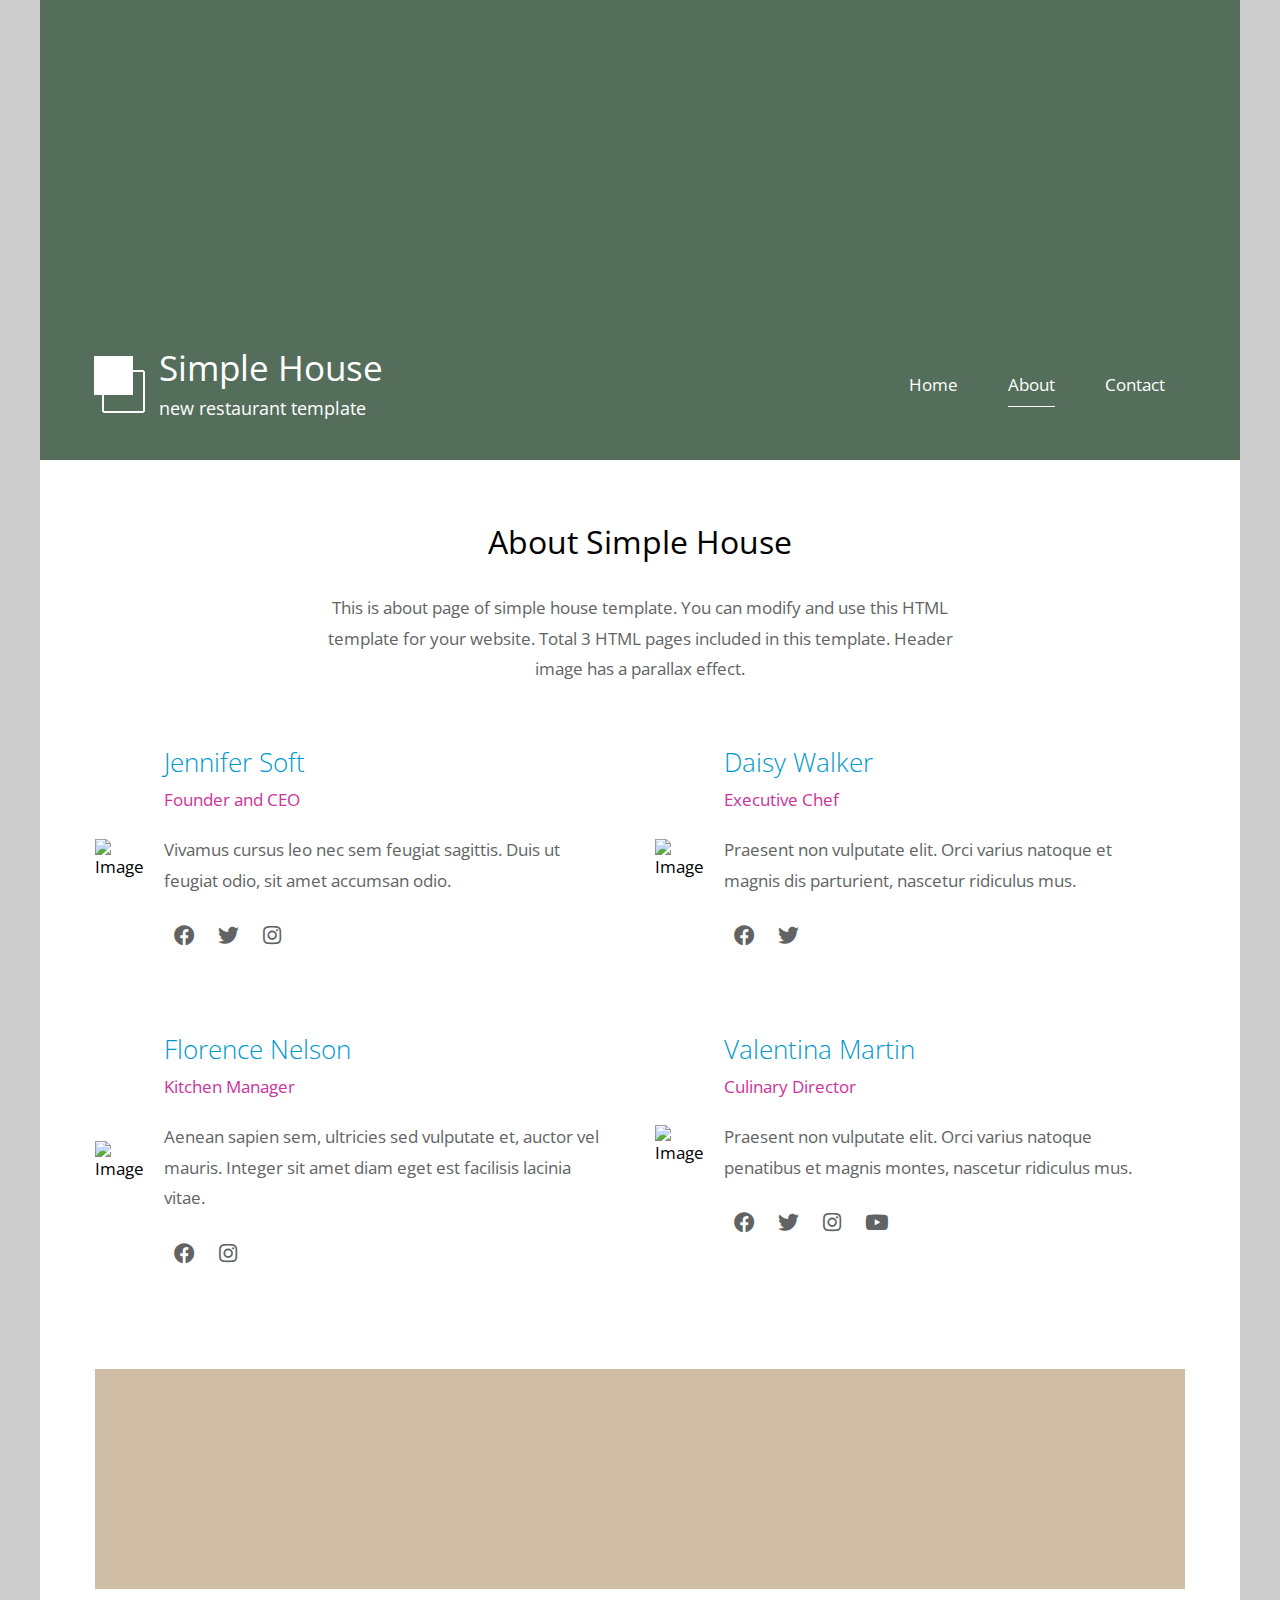
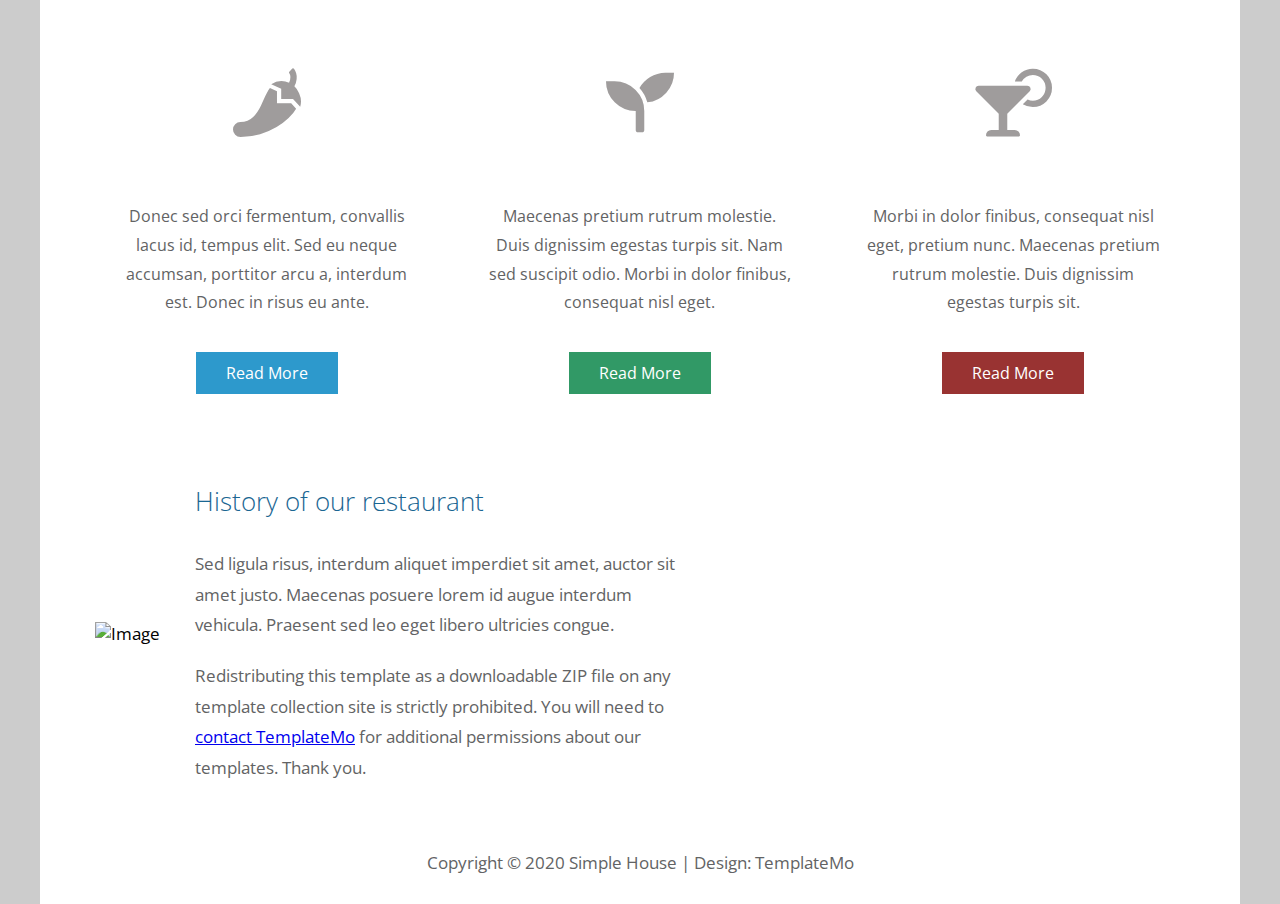
==== about.html @ b39d8fea "first commit" ====
<!DOCTYPE html>
<html>

<head>
	<meta charset="UTF-8" />
    <meta name="viewport" content="width=device-width, initial-scale=1.0" />
    <meta http-equiv="X-UA-Compatible" content="ie=edge" />
    <title>Simple House - About Page</title>
    <link href="https://fonts.googleapis.com/css?family=Open+Sans:300,400" rel="stylesheet" />
    <link href="css/all.min.css" rel="stylesheet" />
	<link href="css/style.css" rel="stylesheet" />
</head>
<!--

Simple House

https://templatemo.com/tm-539-simple-house

-->
<body> 

	<div class="container">
	<!-- Top box -->
		<!-- Logo & Site Name -->
		<div class="placeholder">
			<div class="parallax-window" data-parallax="scroll" data-image-src="img/simple-house-01.jpg">
				<div class="tm-header">
					<div class="row tm-header-inner">
						<div class="col-md-6 col-12">
							<img src="img/simple-house-logo.png" alt="Logo" class="tm-site-logo" /> 
							<div class="tm-site-text-box">
								<h1 class="tm-site-title">Simple House</h1>
								<h6 class="tm-site-description">new restaurant template</h6>	
							</div>
						</div>
						<nav class="col-md-6 col-12 tm-nav">
							<ul class="tm-nav-ul">
								<li class="tm-nav-li"><a href="index.html" class="tm-nav-link">Home</a></li>
								<li class="tm-nav-li"><a href="about.html" class="tm-nav-link active">About</a></li>
								<li class="tm-nav-li"><a href="contact.html" class="tm-nav-link">Contact</a></li>
							</ul>
						</nav>	
					</div>
				</div>
			</div>
		</div>

		<main>
			<header class="row tm-welcome-section">
				<h2 class="col-12 text-center tm-section-title">About Simple House</h2>
				<p class="col-12 text-center">This is about page of simple house template. 
                You can modify and use this HTML template for your website. Total 3 HTML pages included in this template. Header image has a parallax effect.</p>
			</header>

			<div class="tm-container-inner tm-persons">
				<div class="row">
					<article class="col-lg-6">
						<figure class="tm-person">
							<img src="img/about-01.jpg" alt="Image" class="img-fluid tm-person-img" />
							<figcaption class="tm-person-description">
								<h4 class="tm-person-name">Jennifer Soft</h4>
								<p class="tm-person-title">Founder and CEO</p>
								<p class="tm-person-about">Vivamus cursus leo nec sem feugiat sagittis.
								Duis ut feugiat odio, sit amet accumsan
								odio.</p>
								<div>
									<a href="https://fb.com" class="tm-social-link"><i class="fab fa-facebook tm-social-icon"></i></a>
									<a href="https://twitter.com" class="tm-social-link"><i class="fab fa-twitter tm-social-icon"></i></a>
									<a href="https://instagram.com" class="tm-social-link"><i class="fab fa-instagram tm-social-icon"></i></a>
								</div>
							</figcaption>
						</figure>
					</article>
					<article class="col-lg-6">
						<figure class="tm-person">
							<img src="img/about-02.jpg" alt="Image" class="img-fluid tm-person-img" />
							<figcaption class="tm-person-description">
								<h4 class="tm-person-name">Daisy Walker</h4>
								<p class="tm-person-title">Executive Chef</p>
								<p class="tm-person-about">Praesent non vulputate elit. Orci varius
								natoque et magnis dis parturient, nascetur ridiculus mus.</p>
								<div>
									<a href="https://fb.com" class="tm-social-link"><i class="fab fa-facebook tm-social-icon"></i></a>
									<a href="https://twitter.com" class="tm-social-link"><i class="fab fa-twitter tm-social-icon"></i></a>
								</div>
							</figcaption>
						</figure>
					</article>
					<article class="col-lg-6">
						<figure class="tm-person">
							<img src="img/about-03.jpg" alt="Image" class="img-fluid tm-person-img" />
							<figcaption class="tm-person-description">
								<h4 class="tm-person-name">Florence Nelson</h4>
								<p class="tm-person-title">Kitchen Manager</p>
								<p class="tm-person-about">Aenean sapien sem, ultricies sed vulputate
								et, auctor vel mauris. Integer sit amet diam eget est facilisis lacinia vitae.</p>
								<div>
									<a href="https://fb.com" class="tm-social-link"><i class="fab fa-facebook tm-social-icon"></i></a>
									<a href="https://instagram.com" class="tm-social-link"><i class="fab fa-instagram tm-social-icon"></i></a>
								</div>
							</figcaption>
						</figure>
					</article>
					<article class="col-lg-6">
						<figure class="tm-person">
							<img src="img/about-04.jpg" alt="Image" class="img-fluid tm-person-img" />
							<figcaption class="tm-person-description">
								<h4 class="tm-person-name">Valentina Martin</h4>
								<p class="tm-person-title">Culinary Director</p>
								<p class="tm-person-about">Praesent non vulputate elit. Orci varius
								natoque penatibus et magnis montes, nascetur ridiculus mus.</p>
								<div>
									<a href="https://fb.com" class="tm-social-link"><i class="fab fa-facebook tm-social-icon"></i></a>
									<a href="https://twitter.com" class="tm-social-link"><i class="fab fa-twitter tm-social-icon"></i></a>
									<a href="https://instagram.com" class="tm-social-link"><i class="fab fa-instagram tm-social-icon"></i></a>
									<a href="https://youtube.com" class="tm-social-link"><i class="fab fa-youtube tm-social-icon"></i></a>
								</div>
							</figcaption>
						</figure>
					</article>
				</div>
			</div>
			<div class="tm-container-inner tm-featured-image">
				<div class="row">
					<div class="col-12">
						<div class="placeholder-2">
							<div class="parallax-window-2" data-parallax="scroll" data-image-src="img/about-05.jpg"></div>		
						</div>
					</div>
				</div>
			</div>
			<div class="tm-container-inner tm-features">
				<div class="row">
					<div class="col-lg-4">
						<div class="tm-feature">
							<i class="fas fa-4x fa-pepper-hot tm-feature-icon"></i>
							<p class="tm-feature-description">Donec sed orci fermentum, convallis lacus id, tempus elit. Sed eu neque accumsan, porttitor arcu a, interdum est. Donec in risus eu ante.</p>
							<a href="index.html" class="tm-btn tm-btn-primary">Read More</a>
						</div>
					</div>
					<div class="col-lg-4">
						<div class="tm-feature">
							<i class="fas fa-4x fa-seedling tm-feature-icon"></i>
							<p class="tm-feature-description">Maecenas pretium rutrum molestie. Duis dignissim egestas turpis sit. Nam sed suscipit odio. Morbi in dolor finibus, consequat nisl eget.</p>
							<a href="index.html" class="tm-btn tm-btn-success">Read More</a>
						</div>
					</div>
					<div class="col-lg-4">
						<div class="tm-feature">
							<i class="fas fa-4x fa-cocktail tm-feature-icon"></i>
							<p class="tm-feature-description">Morbi in dolor finibus, consequat nisl eget, pretium nunc. Maecenas pretium rutrum molestie. Duis dignissim egestas turpis sit.</p>
							<a href="index.html" class="tm-btn tm-btn-danger">Read More</a>
						</div>
					</div>
				</div>
			</div>
			<div class="tm-container-inner tm-history">
				<div class="row">
					<div class="col-12">
						<div class="tm-history-inner">
							<img src="img/about-06.jpg" alt="Image" class="img-fluid tm-history-img" />
							<div class="tm-history-text"> 
								<h4 class="tm-history-title">History of our restaurant</h4>
								<p class="tm-mb-p">Sed ligula risus, interdum aliquet imperdiet sit amet, auctor sit amet justo. Maecenas posuere lorem id augue interdum vehicula. Praesent sed leo eget libero ultricies congue.</p>
								<p>Redistributing this template as a downloadable ZIP file on any template collection site is strictly prohibited. You will need to <a href="https://templatemo.com/contact">contact TemplateMo</a> for additional permissions about our templates. Thank you.</p>
							</div>
						</div>	
					</div>
				</div>
			</div>
		</main>

		<footer class="tm-footer text-center">
			<p>Copyright &copy; 2020 Simple House 
            
            | Design: <a rel="nofollow" href="https://templatemo.com">TemplateMo</a></p>
		</footer>
	</div>
	<script src="js/jquery.min.js"></script>
	<script src="js/parallax.min.js"></script>
</body>
</html>
---- css/style.css ----
ul, nav, body, h1, h2, h4, h6, p, figure {
  margin: 0;
  padding: 0;
}

a, button { transition: all 0.3s ease; }


html {
  box-sizing: border-box;
  -ms-overflow-style: scrollbar;
}

*,
*::before,
*::after {
  box-sizing: inherit;
}

.container {
  width: 100%;
  max-width: 1200px;
  margin-right: auto;
  margin-left: auto;
}

.tm-container-inner,
.tm-container-inner-2 {
  padding-left: 15px;
  padding-right: 15px;
}

.row {
  display: -ms-flexbox;
  display: flex;
  -ms-flex-wrap: wrap;
  flex-wrap: wrap;
  margin-left: -15px;
  margin-right: -15px;
}

.col-lg-3,
.col-lg-4,
.col-lg-6,
.col-md-4,
.col-md-6,
.col-sm-6, 
.col-12 {
  position: relative;
  width: 100%;
  padding-right: 15px;
  padding-left: 15px;
}

.col-12 {
  -ms-flex: 0 0 100%;
  flex: 0 0 100%;
  max-width: 100%;
}

@media (min-width: 576px) {
  .col-sm-6 {
    -ms-flex: 0 0 50%;
    flex: 0 0 50%;
    max-width: 50%;
  }
}

@media (min-width: 768px) {
  .col-md-4 {
    -ms-flex: 0 0 33.333333%;
    flex: 0 0 33.333333%;
    max-width: 33.333333%;
  }
  
  .col-md-6 {
    -ms-flex: 0 0 50%;
    flex: 0 0 50%;
    max-width: 50%;
  }
}

@media (min-width: 992px) {
  .col-lg-3 {
    -ms-flex: 0 0 25%;
    flex: 0 0 25%;
    max-width: 25%;
  }
  
  .col-lg-4 {
    -ms-flex: 0 0 33.333333%;
    flex: 0 0 33.333333%;
    max-width: 33.333333%;
  }
  
  .col-lg-6 {
    -ms-flex: 0 0 50%;
    flex: 0 0 50%;
    max-width: 50%;
  }
}

/*
  primary: #2D99CC
  success: #319966
  danger: #993332
*/

.tm-btn {
  display: inline-block;
  font-size: 1rem;
  width: auto;
  padding: 10px 30px;
  text-decoration: none;
  cursor: pointer;
  border: 0;
}

.tm-btn-default {
  border: 1px solid #ccc;
  background-color: transparent;
  color: #626364;
}

.tm-btn-default:hover,
.tm-btn-default:focus {
  color: white;
  background-color: #98999A;
}

.tm-btn-primary {
  background-color: #2D99CC;
  color: white;
}

.tm-btn-primary:hover,
.tm-btn-primary:focus {
  background-color: #1b6f96;
}

.tm-btn-success {
  background-color: #319966;
  color: white;
}

.tm-btn-success:hover,
.tm-btn-success:focus {
  background-color: #1d6e46;
}

.tm-btn-danger {
  background-color: #993332;
  color: white;
}

.tm-btn-danger:hover,
.tm-btn-danger:focus {
  background-color: #752423;
}

.tm-mb-45 {
  margin-bottom: 45px;
}

.tm-mb-p {
    margin-bottom: 20px;
}

.tm-text-success {
  color: #319966;
}

.text-center {
  text-align: center;
}

.hidden {
  display: none !important;
}

.img-fluid {
  max-width: 100%;
  height: auto;
}

body {
  font-family: 'Open Sans', Arial, sans-serif;
  font-size: 17px;
  background-color: #ccc;
  overflow-x: hidden;
}

.container {
  background-color: white;
}

p, address {
  color: #626364;
  line-height: 1.8;
}

/* Set width and height in JS */
.placeholder {
  width: 100%;
  min-height: 460px;
  background-color: #556E5B;
}

.placeholder-2 {
  width: 100%;
  min-height: 220px;
  background-color: #CFBEA5;
  position: relative;
  z-index: 998;
}

.parallax-window {
  min-height: 460px;
  background: transparent;
  position: relative;
}

.parallax-window-2 {
  min-height: 220px;
  width: 100%;
  margin-left: auto;
  margin-right: auto;
  background: transparent;
  position: relative;
}

.parallax-mirror {
  z-index: 999 !important;
}

.tm-header {
  position: absolute;
  bottom: 0;
  left: 0;
  width: 100%;
  color: white;
  z-index: 1000;
}

.tm-header-inner {
  padding: 40px 50px;
}

@media (max-width: 991px) {
  .tm-header-inner {
    padding: 30px 15px;
  }
}

.tm-site-logo {
  display: inline-block;
  margin-right: 5px;
}

.tm-site-text-box {
  display: inline-block;
}

.tm-site-title {
  font-size: 2.2rem;
  font-weight: 400;
  margin-bottom: 5px;
}

.tm-site-description {
  font-size: 1.1rem;
  font-weight: 400;
}

.tm-nav {
  text-align: right;
  margin-top: 30px;
}

.tm-nav-ul {
  display: flex;
  justify-content: flex-end;
}

.tm-nav-li {
  list-style: none;
  display: block;
  margin-bottom: 0;
  padding-right: 25px;
  padding-left: 25px;
}

@media (max-width: 991px) {
  .tm-nav-li {
    padding-right: 15px;
    padding-left: 15px;
  }
}

.tm-nav-link {
  color: white;
  text-decoration: none;
  padding-bottom: 10px;
}

.tm-nav-link.active,
.tm-nav-link:hover {
  border-bottom: 1px solid white;
}

.tm-welcome-section {
  margin: 60px auto;
  max-width: 655px;
}

.tm-section-title {
  font-size: 2rem;
  font-weight: 400;
  margin-bottom: 30px;
}

.tm-gallery {
  margin-bottom: 80px;
}

.tm-gallery-page {
  max-width: 280px;
  margin-left: auto;
  margin-right: auto;
  display: -ms-flexbox;
  display: flex;
  -ms-flex-wrap: wrap;
  flex-wrap: wrap;
}

.tm-gallery-description {
  font-size: 0.95rem;
}

.tm-section,
.tm-container-inner,
.tm-container-inner-2 {
  margin-left: auto;
  margin-right: auto;
}

/* Small devices (landscape phones, 576px and up) */
@media (min-width: 576px) {
  .tm-gallery-page {
    max-width: 560px;
  }
}

/* Medium devices (tablets, 768px and up) */
@media (min-width: 768px) {
  .tm-gallery-page,
  .tm-section,
  .tm-container-inner,
  .tm-container-inner-2 {
    max-width: 840px;
  }
}

/* Large devices (desktops, 992px and up) */
@media (min-width: 992px) {
  .tm-gallery-page,
  .tm-section {
    max-width: 1120px;
  }
  
  .tm-container-inner {
    max-width: 1120px;
  }
  
  .tm-container-inner-2 {
    max-width: 900px;
  }
}

.tm-gallery-item {
  max-width: 280px;
}

.tm-gallery-img {
  margin-bottom: 20px;
}

.tm-gallery-title {
  font-size: 1.3rem;
  font-weight: 400;
  color: #1A6692;
  margin-bottom: 15px;
}

.tm-gallery-description {
  margin-bottom: 20px;
}

.tm-gallery-price {
  font-size: 1.25rem;
  color: #2F956D;
  margin-bottom: 60px;
}

.tm-paging-links {
  text-align: center;
  margin-bottom: 40px;
}

.tm-paging-item {
  list-style: none;
  display: inline-block;
  border: 1px solid #2F956D;
  margin: 7px;
}

.tm-paging-link {
  padding: 10px 30px;
  display: flex;
  align-items: center;
  justify-content: center;
  text-decoration: none;
  color: #2F956D;
  background-color: transparent;
}

.tm-paging-link.active,
.tm-paging-link:hover {
  background-color: #2F956D;
  color: white;
}

.tm-description-figure {
  text-align: center;  
}

.tm-description-box {
  margin-left: auto;
  margin-right: auto;
}

.tm-description-box {
  padding-left: 0;
  padding-right: 0;
  display: flex;
  flex-direction: column;
  margin-top: 30px;
  max-width: 530px;
}

@media (min-width: 768px) {
  .tm-description-box {
    padding-left: 5px;
    padding-right: 40px;
    margin-top: 0;
  }
}

.tm-right {
  align-self: flex-end;
}

.tm-footer {
  padding: 25px 15px;
  margin-top: 40px;
}

.tm-footer a {
  color: #626364;
  text-decoration: none;
}

.tm-footer a:hover {
  color: #1A6692;
}

/* About */
.tm-persons {
  margin-bottom: 20px;
}

.tm-person {
  display: flex;
  flex-direction: column;
  align-items: center;
  justify-content: center;
  margin-bottom: 60px;
}

@media (min-width: 420px) {
  .tm-person {
    flex-direction: row;
  }
}

.tm-person-description {
  padding-left: 20px;
  padding-right: 20px;
}

.tm-person-name {
  font-size: 1.6rem;
  font-weight: 300;
  color: #09C;
  margin-bottom: 5px;
  margin-top: 15px;
}

@media (min-width: 420px) {
  .tm-person-name {
    margin-top: 0;
  }
}

.tm-person-title {
  color: #C39;
  margin-bottom: 20px;
}

.tm-person-about {
  margin-bottom: 20px;
}

.tm-social-link {
  color: #626364;
  display: inline-block;
  border-radius: 1px;
  background-color: transparent;
  font-size: 1.3rem;
  text-decoration: none;
  width: 40px;
  height: 40px;
  margin-right: 0;
  margin-bottom: 15px;
}

.tm-social-link:hover {
  color: white;
  background-color: #626364;
}

.tm-social-icon {
  display: flex;
  align-items: center;
  justify-content: center;
  width: 100%;
  height: 100%;
}

.tm-feature {
  text-align: center;
  padding: 45px 20px;
}

.tm-feature-icon {
  color: #9f9c9c;
  margin-bottom: 65px;
}

.tm-feature-description {
  margin-bottom: 35px;
  font-size: 1rem;
}

.tm-features {
  margin-top: 35px;
}

.tm-history {
  margin-top: 45px;
}

.tm-history-inner {
  display: flex;
  align-items: center;
  justify-content: center;
  flex-direction: column;
}

.tm-history-img {
  max-width: 100%;
}

@media (min-width: 768px) {
 .tm-history-img {
    max-width: 50%;
  }
  
  .tm-history-inner {
    flex-direction: row;
  }
}

.tm-history-title {
  font-size: 1.6rem;
  font-weight: 300;
  color: #1A6692;
  margin-bottom: 30px;
}

.tm-history-text {
  max-width: 480px;
  margin: 15px auto 0;
}

.tm-history-description {
  margin-bottom: 40px;
}

@media (min-width: 768px) {
 .tm-history-text {
    max-width: auto;
    margin: 0 auto 0 35px;
  } 
}

/* Contact Page */
.tm-contact-form {
  max-width: 100%;
}

@media (min-width: 768px) {
 .tm-contact-form {
    max-width: 310px;
  } 
}

.tm-d-flex {
  display: flex;
  flex-direction: column;
}

.tm-btn-right {
  align-self: flex-end;
}

.form-group {
  margin-bottom: 30px;
}

.form-control {
  display: block;
  width: 100%;
  padding: 0.375rem 0.75rem;
  font-size: 1.1rem;
  font-weight: 400;
  line-height: 1.5;
  color: #626364;
  background-color: #fff;
  background-clip: padding-box;
  border: 1px solid #ced4da;
  border-right: 0;
  border-top: 0;
  border-left: 0;
  border-radius: 0;
  transition: border-color 0.15s ease-in-out, box-shadow 0.15s ease-in-out;
}

.form-control::-ms-expand {
  background-color: transparent;
  border: 0;
}

.form-control:focus {
  color: #495057;
  background-color: #fff;
  border-color: #80bdff;
  outline: 0;
  box-shadow: 0 0 0 0.2rem rgba(0, 123, 255, 0.25);
}

.form-control::-webkit-input-placeholder {
  color: #6c757d;
  opacity: 1;
}

.form-control::-moz-placeholder {
  color: #6c757d;
  opacity: 1;
}

.form-control:-ms-input-placeholder {
  color: #6c757d;
  opacity: 1;
}

.form-control::-ms-input-placeholder {
  color: #6c757d;
  opacity: 1;
}

.form-control::placeholder {
  color: #6c757d;
  opacity: 1;
}

.tm-info-title {
  font-size: 1.6rem;
  font-weight: 300;
  margin-bottom: 30px;
}

address {
  font-style: normal;
  margin-bottom: 50px;
}

.tm-address-box {
  max-width: 100%;
}

@media (min-width: 768px) {
 .tm-address-box {
    max-width: 315px;
  } 
}

.tm-contact-icon {
  display: inline-block;
  margin-right: 25px;
  color: #319966;
}

.tm-contact-link {
  display: inline-block;
  color: #626364;
  margin-bottom: 25px;
  text-decoration: none;
}

.tm-contact-social {
  margin-top: 10px;
}

.tm-map {
  max-width: 900px;
  height: 450px;
  width: 100%;
  margin-left: auto;
  margin-right: auto;
}

.tm-map iframe {
  width: 100%;
  height: 100%;
}

.tm-contact-section {
  padding-bottom: 30px;
}

.tm-map-section {
  padding-top: 40px;
  padding-bottom: 40px;
}

.tm-info-section {
  padding-top: 30px;
}

.tm-faq {
  max-width: 650px;
  margin-left: auto;
  margin-right: auto;
}

.tm-accordion {
  padding-top: 40px;
}

/* https://www.w3schools.com/howto/howto_js_accordion.asp */
/* Style the buttons that are used to open and close the accordion panel */
.accordion {
  font-size: 1.2rem;
  font-family: 'Open Sans', Helevetica, Arial, sans-serif;
  color: #999;
  background-color: transparent;
  border: 1px solid #d0d0d0;
  margin-bottom: 17px;
  margin-top: 17px;
  cursor: pointer;
  padding: 10px 20px 6px;
  width: 100%;
  text-align: left;
  outline: none;
  transition: 0.4s;
}

/* Add a background color to the button if it is clicked on (add the .active class with JS), and when you move the mouse over it (hover) */
.accordion.active, .accordion:hover {
  color: #09C;
}

@keyframes changeIcon {
  0% {
    content: '\f0d9';
  }
  50% {
    color: white;
  }
  100% {
    content: "\f0d7";
  }
}

@keyframes changeIconBack {
  0% {
    content: '\f0d7';
  }
  50% {
    color: white;
  }
  100% {
    content: "\f0d9";
  }
}

.accordion:after {
  font-family: 'Font Awesome 5 Free';
  font-weight: 900;
  animation: changeIconBack 0.3s linear;
  content: '\f0d9';
  font-size: 2rem;
  color: #999;
  float: right;
  margin-left: 5px;
}

.accordion.active:after {
  animation: changeIcon 0.3s linear;
  content: '\f0d7';
}

/* Style the accordion panel. Note: hidden by default */
.panel {
  background-color: white;
  max-height: 0;
  overflow: hidden;
  transition: max-height 0.2s ease-out;
}

.panel p {
  padding: 5px 20px 30px;
}
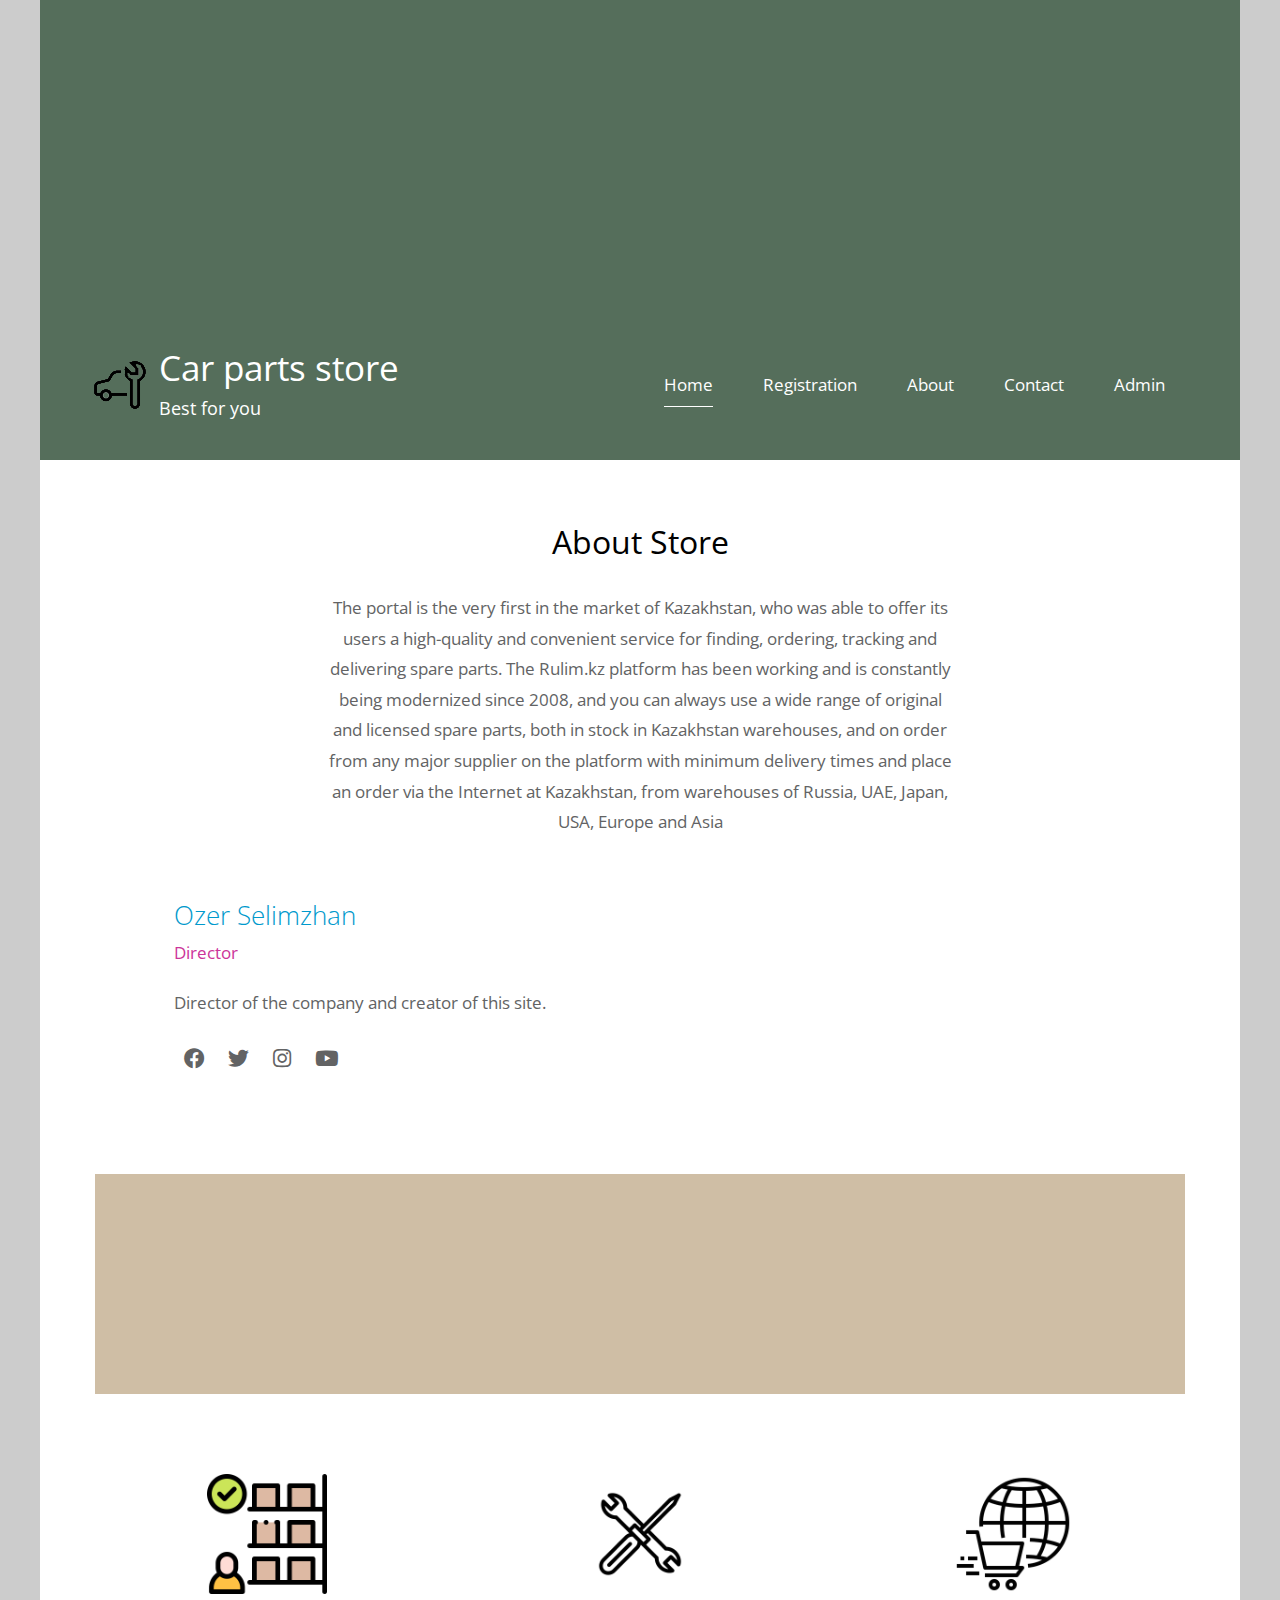
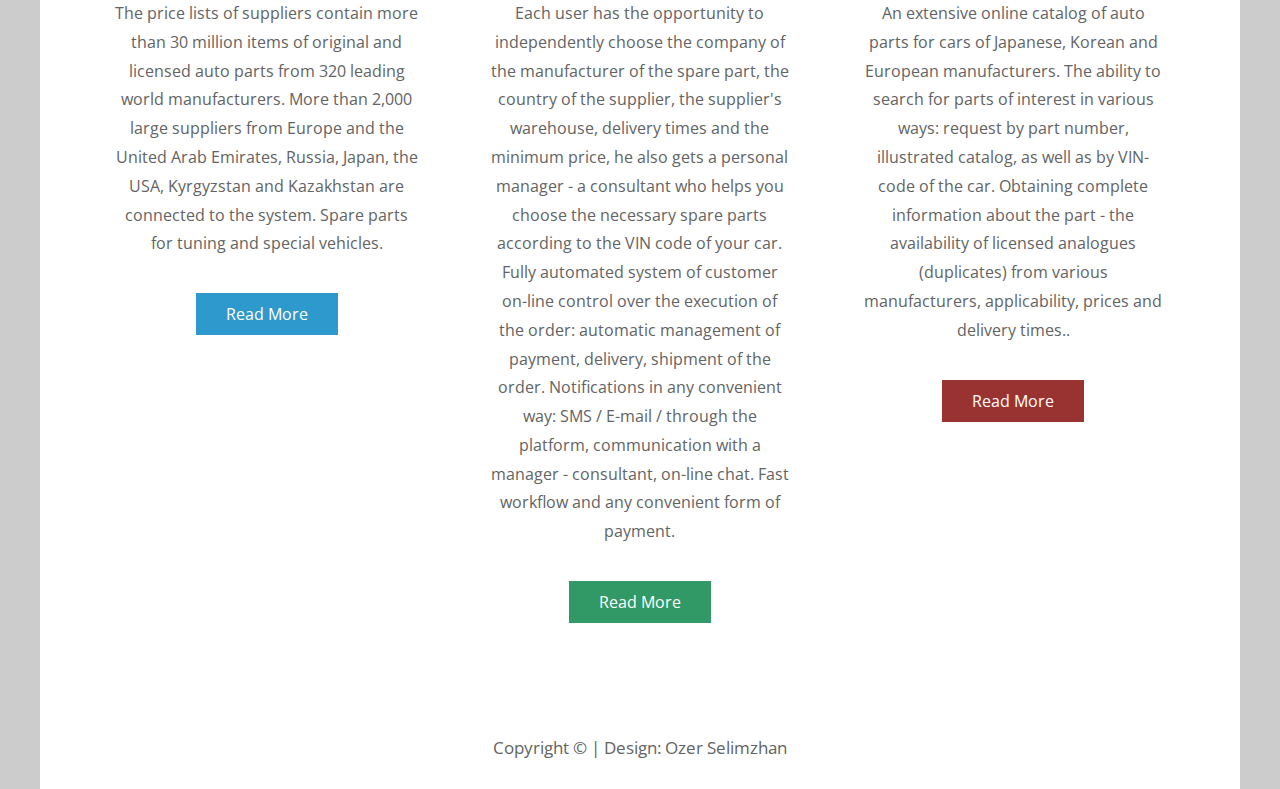
==== commit 95b2f685: "Add files via upload" ====
--- a/about.html
+++ b/about.html
@@ -1,182 +1,127 @@
-<!DOCTYPE html>
-<html>
-
-<head>
-	<meta charset="UTF-8" />
-    <meta name="viewport" content="width=device-width, initial-scale=1.0" />
-    <meta http-equiv="X-UA-Compatible" content="ie=edge" />
-    <title>Simple House - About Page</title>
-    <link href="https://fonts.googleapis.com/css?family=Open+Sans:300,400" rel="stylesheet" />
-    <link href="css/all.min.css" rel="stylesheet" />
-	<link href="css/style.css" rel="stylesheet" />
-</head>
-<!--
-
-Simple House
-
-https://templatemo.com/tm-539-simple-house
-
--->
-<body> 
-
-	<div class="container">
-	<!-- Top box -->
-		<!-- Logo & Site Name -->
-		<div class="placeholder">
-			<div class="parallax-window" data-parallax="scroll" data-image-src="img/simple-house-01.jpg">
-				<div class="tm-header">
-					<div class="row tm-header-inner">
-						<div class="col-md-6 col-12">
-							<img src="img/simple-house-logo.png" alt="Logo" class="tm-site-logo" /> 
-							<div class="tm-site-text-box">
-								<h1 class="tm-site-title">Simple House</h1>
-								<h6 class="tm-site-description">new restaurant template</h6>	
-							</div>
-						</div>
-						<nav class="col-md-6 col-12 tm-nav">
-							<ul class="tm-nav-ul">
-								<li class="tm-nav-li"><a href="index.html" class="tm-nav-link">Home</a></li>
-								<li class="tm-nav-li"><a href="about.html" class="tm-nav-link active">About</a></li>
-								<li class="tm-nav-li"><a href="contact.html" class="tm-nav-link">Contact</a></li>
-							</ul>
-						</nav>	
-					</div>
-				</div>
-			</div>
-		</div>
-
-		<main>
-			<header class="row tm-welcome-section">
-				<h2 class="col-12 text-center tm-section-title">About Simple House</h2>
-				<p class="col-12 text-center">This is about page of simple house template. 
-                You can modify and use this HTML template for your website. Total 3 HTML pages included in this template. Header image has a parallax effect.</p>
-			</header>
-
-			<div class="tm-container-inner tm-persons">
-				<div class="row">
-					<article class="col-lg-6">
-						<figure class="tm-person">
-							<img src="img/about-01.jpg" alt="Image" class="img-fluid tm-person-img" />
-							<figcaption class="tm-person-description">
-								<h4 class="tm-person-name">Jennifer Soft</h4>
-								<p class="tm-person-title">Founder and CEO</p>
-								<p class="tm-person-about">Vivamus cursus leo nec sem feugiat sagittis.
-								Duis ut feugiat odio, sit amet accumsan
-								odio.</p>
-								<div>
-									<a href="https://fb.com" class="tm-social-link"><i class="fab fa-facebook tm-social-icon"></i></a>
-									<a href="https://twitter.com" class="tm-social-link"><i class="fab fa-twitter tm-social-icon"></i></a>
-									<a href="https://instagram.com" class="tm-social-link"><i class="fab fa-instagram tm-social-icon"></i></a>
-								</div>
-							</figcaption>
-						</figure>
-					</article>
-					<article class="col-lg-6">
-						<figure class="tm-person">
-							<img src="img/about-02.jpg" alt="Image" class="img-fluid tm-person-img" />
-							<figcaption class="tm-person-description">
-								<h4 class="tm-person-name">Daisy Walker</h4>
-								<p class="tm-person-title">Executive Chef</p>
-								<p class="tm-person-about">Praesent non vulputate elit. Orci varius
-								natoque et magnis dis parturient, nascetur ridiculus mus.</p>
-								<div>
-									<a href="https://fb.com" class="tm-social-link"><i class="fab fa-facebook tm-social-icon"></i></a>
-									<a href="https://twitter.com" class="tm-social-link"><i class="fab fa-twitter tm-social-icon"></i></a>
-								</div>
-							</figcaption>
-						</figure>
-					</article>
-					<article class="col-lg-6">
-						<figure class="tm-person">
-							<img src="img/about-03.jpg" alt="Image" class="img-fluid tm-person-img" />
-							<figcaption class="tm-person-description">
-								<h4 class="tm-person-name">Florence Nelson</h4>
-								<p class="tm-person-title">Kitchen Manager</p>
-								<p class="tm-person-about">Aenean sapien sem, ultricies sed vulputate
-								et, auctor vel mauris. Integer sit amet diam eget est facilisis lacinia vitae.</p>
-								<div>
-									<a href="https://fb.com" class="tm-social-link"><i class="fab fa-facebook tm-social-icon"></i></a>
-									<a href="https://instagram.com" class="tm-social-link"><i class="fab fa-instagram tm-social-icon"></i></a>
-								</div>
-							</figcaption>
-						</figure>
-					</article>
-					<article class="col-lg-6">
-						<figure class="tm-person">
-							<img src="img/about-04.jpg" alt="Image" class="img-fluid tm-person-img" />
-							<figcaption class="tm-person-description">
-								<h4 class="tm-person-name">Valentina Martin</h4>
-								<p class="tm-person-title">Culinary Director</p>
-								<p class="tm-person-about">Praesent non vulputate elit. Orci varius
-								natoque penatibus et magnis montes, nascetur ridiculus mus.</p>
-								<div>
-									<a href="https://fb.com" class="tm-social-link"><i class="fab fa-facebook tm-social-icon"></i></a>
-									<a href="https://twitter.com" class="tm-social-link"><i class="fab fa-twitter tm-social-icon"></i></a>
-									<a href="https://instagram.com" class="tm-social-link"><i class="fab fa-instagram tm-social-icon"></i></a>
-									<a href="https://youtube.com" class="tm-social-link"><i class="fab fa-youtube tm-social-icon"></i></a>
-								</div>
-							</figcaption>
-						</figure>
-					</article>
-				</div>
-			</div>
-			<div class="tm-container-inner tm-featured-image">
-				<div class="row">
-					<div class="col-12">
-						<div class="placeholder-2">
-							<div class="parallax-window-2" data-parallax="scroll" data-image-src="img/about-05.jpg"></div>		
-						</div>
-					</div>
-				</div>
-			</div>
-			<div class="tm-container-inner tm-features">
-				<div class="row">
-					<div class="col-lg-4">
-						<div class="tm-feature">
-							<i class="fas fa-4x fa-pepper-hot tm-feature-icon"></i>
-							<p class="tm-feature-description">Donec sed orci fermentum, convallis lacus id, tempus elit. Sed eu neque accumsan, porttitor arcu a, interdum est. Donec in risus eu ante.</p>
-							<a href="index.html" class="tm-btn tm-btn-primary">Read More</a>
-						</div>
-					</div>
-					<div class="col-lg-4">
-						<div class="tm-feature">
-							<i class="fas fa-4x fa-seedling tm-feature-icon"></i>
-							<p class="tm-feature-description">Maecenas pretium rutrum molestie. Duis dignissim egestas turpis sit. Nam sed suscipit odio. Morbi in dolor finibus, consequat nisl eget.</p>
-							<a href="index.html" class="tm-btn tm-btn-success">Read More</a>
-						</div>
-					</div>
-					<div class="col-lg-4">
-						<div class="tm-feature">
-							<i class="fas fa-4x fa-cocktail tm-feature-icon"></i>
-							<p class="tm-feature-description">Morbi in dolor finibus, consequat nisl eget, pretium nunc. Maecenas pretium rutrum molestie. Duis dignissim egestas turpis sit.</p>
-							<a href="index.html" class="tm-btn tm-btn-danger">Read More</a>
-						</div>
-					</div>
-				</div>
-			</div>
-			<div class="tm-container-inner tm-history">
-				<div class="row">
-					<div class="col-12">
-						<div class="tm-history-inner">
-							<img src="img/about-06.jpg" alt="Image" class="img-fluid tm-history-img" />
-							<div class="tm-history-text"> 
-								<h4 class="tm-history-title">History of our restaurant</h4>
-								<p class="tm-mb-p">Sed ligula risus, interdum aliquet imperdiet sit amet, auctor sit amet justo. Maecenas posuere lorem id augue interdum vehicula. Praesent sed leo eget libero ultricies congue.</p>
-								<p>Redistributing this template as a downloadable ZIP file on any template collection site is strictly prohibited. You will need to <a href="https://templatemo.com/contact">contact TemplateMo</a> for additional permissions about our templates. Thank you.</p>
-							</div>
-						</div>	
-					</div>
-				</div>
-			</div>
-		</main>
-
-		<footer class="tm-footer text-center">
-			<p>Copyright &copy; 2020 Simple House 
-            
-            | Design: <a rel="nofollow" href="https://templatemo.com">TemplateMo</a></p>
-		</footer>
-	</div>
-	<script src="js/jquery.min.js"></script>
-	<script src="js/parallax.min.js"></script>
-</body>
+<!DOCTYPE html>
+<html>
+
+<head>
+	<meta charset="UTF-8" />
+    <meta name="viewport" content="width=device-width, initial-scale=1.0" />
+    <meta http-equiv="X-UA-Compatible" content="ie=edge" />
+    <title>About Page</title>
+    <link href="https://fonts.googleapis.com/css?family=Open+Sans:300,400" rel="stylesheet" />
+    <link href="css/all.min.css" rel="stylesheet" />
+	<link href="css/style.css" rel="stylesheet" />
+</head>
+
+<body> 
+
+	<div class="container">
+	
+		<div class="placeholder">
+			<div class="parallax-window" data-parallax="scroll" data-image-src="img/simple-house-01.jpg">
+				<div class="tm-header">
+					<div class="row tm-header-inner">
+						<div class="col-md-6 col-12">
+							<img src="img/simple-house-logo.png" alt="Logo" class="tm-site-logo" /> 
+							<div class="tm-site-text-box">
+								<h1 class="tm-site-title">Car parts store</h1>
+								<h6 class="tm-site-description">Best for you</h6>	
+							</div>
+						</div>
+						<nav class="col-md-6 col-12 tm-nav">
+							<ul class="tm-nav-ul">
+								<li class="tm-nav-li"><a href="index.html" class="tm-nav-link active">Home</a></li>
+								<li class="tm-nav-li"><a href="reg.html" class="tm-nav-link">Registration</a></li>
+								<li class="tm-nav-li"><a href="about.html" class="tm-nav-link">About</a></li>
+								<li class="tm-nav-li"><a href="contact.html" class="tm-nav-link">Contact</a></li>
+								<li class="tm-nav-li"><a href="admin.html" class="tm-nav-link">Admin</a></li>
+							</ul>
+						</nav>	
+					</div>
+				</div>
+			</div>
+		</div>
+
+		<main>
+			<header class="row tm-welcome-section">
+				<h2 class="col-12 text-center tm-section-title">About Store</h2>
+				<p class="col-12 text-center">The portal is the very first in the market of Kazakhstan, who was able to offer its users a high-quality and convenient service for finding, ordering, tracking and delivering spare parts.
+The Rulim.kz platform has been working and is constantly being modernized since 2008, and you can always use a wide range of original and licensed spare parts, both in stock in Kazakhstan warehouses, and on order from any major supplier on the platform with minimum delivery times and place an order via the Internet at Kazakhstan, from warehouses of Russia, UAE, Japan, USA, Europe and Asia</p>
+			</header>
+
+			<div class="tm-container-inner tm-persons">
+				<div class="row">
+					
+					<article class="col-lg-6">
+						<figure class="tm-person">
+							
+							<figcaption class="tm-person-description">
+								<h4 class="tm-person-name">Ozer Selimzhan</h4>
+								<p class="tm-person-title">Director</p>
+								<p class="tm-person-about">Director of the company and creator of this site.</p>
+								<div>
+									<a href="https://fb.com" class="tm-social-link"><i class="fab fa-facebook tm-social-icon"></i></a>
+									<a href="https://twitter.com" class="tm-social-link"><i class="fab fa-twitter tm-social-icon"></i></a>
+									<a href="https://instagram.com" class="tm-social-link"><i class="fab fa-instagram tm-social-icon"></i></a>
+									<a href="https://youtube.com" class="tm-social-link"><i class="fab fa-youtube tm-social-icon"></i></a>
+								</div>
+							</figcaption>
+						</figure>
+					</article>
+				</div>
+			</div>
+			<div class="tm-container-inner tm-featured-image">
+				<div class="row">
+					<div class="col-12">
+						<div class="placeholder-2">
+							<div class="parallax-window-2" data-parallax="scroll" data-image-src="img/about-05.jpg"></div>		
+						</div>
+					</div>
+				</div>
+			</div>
+			<div class="tm-container-inner tm-features">
+				<div class="row">
+					<div class="col-lg-4">
+						<div class="tm-feature">
+							<img src="img/gallery/4994989.png" alt="Image" class="fas fa-4x fa-seedling tm-feature-icong" width="120" />
+							<p class="tm-feature-description">
+
+The price lists of suppliers contain more than 30 million items of original and licensed auto parts from 320 leading world manufacturers.
+More than 2,000 large suppliers from Europe and the United Arab Emirates, Russia, Japan, the USA, Kyrgyzstan and Kazakhstan are connected to the system.
+Spare parts for tuning and special vehicles.</p>
+							<a href="index.html" class="tm-btn tm-btn-primary">Read More</a>
+						</div>
+					</div>
+					<div class="col-lg-4">
+						<div class="tm-feature">
+							<img src="img/gallery/7361440.png" alt="Image" class="fas fa-4x fa-seedling tm-feature-icong" width="120" />
+							
+							<p class="tm-feature-description">
+
+Each user has the opportunity to independently choose the company of the manufacturer of the spare part, the country of the supplier, the supplier's warehouse, delivery times and the minimum price, he also gets a personal manager - a consultant who helps you choose the necessary spare parts according to the VIN code of your car.
+Fully automated system of customer on-line control over the execution of the order: automatic management of payment, delivery, shipment of the order. Notifications in any convenient way: SMS / E-mail / through the platform, communication with a manager - consultant, on-line chat.
+Fast workflow and any convenient form of payment.</p>
+							<a href="index.html" class="tm-btn tm-btn-success">Read More</a>
+						</div>
+					</div>
+					<div class="col-lg-4">
+						<div class="tm-feature">
+							<img src="img/gallery/online-shopping-2584900-2156112.png" alt="Image" class="fas fa-4x fa-seedling tm-feature-icong" width="120" />
+							<p class="tm-feature-description">An extensive online catalog of auto parts for cars of Japanese, Korean and European manufacturers.
+The ability to search for parts of interest in various ways: request by part number, illustrated catalog, as well as by VIN-code of the car.
+Obtaining complete information about the part - the availability of licensed analogues (duplicates) from various manufacturers, applicability, prices and delivery times..</p>
+							<a href="index.html" class="tm-btn tm-btn-danger">Read More</a>
+						</div>
+					</div>
+				</div>
+			
+		</main>
+
+		<footer class="tm-footer text-center">
+			<p>Copyright &copy; 
+            
+            | Design: <a rel="nofollow" href="">Ozer Selimzhan</a></p>
+		</footer>
+	</div>
+	<script src="js/jquery.min.js"></script>
+	<script src="js/parallax.min.js"></script>
+</body>
 </html>